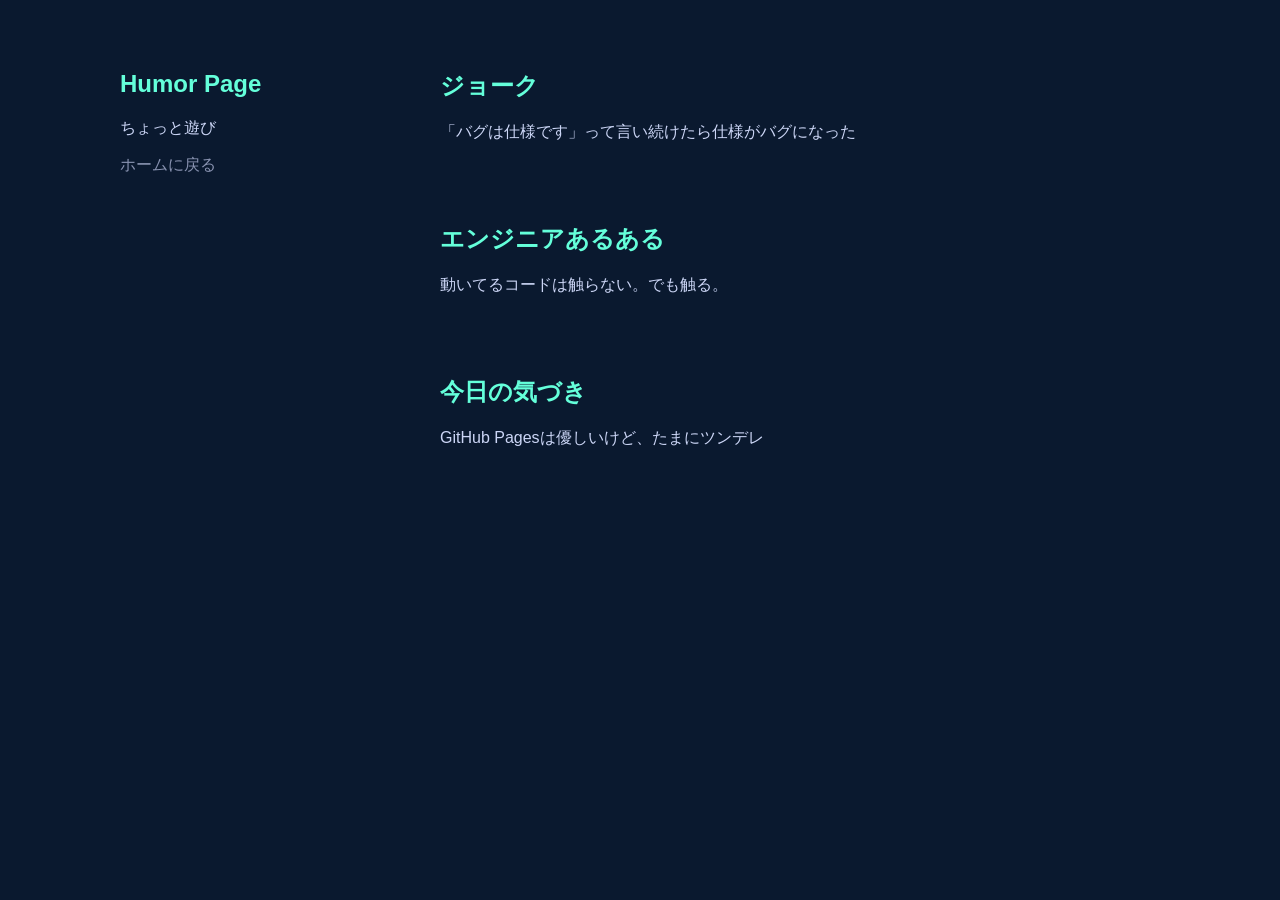
==== humor.html @ b9a94af5 "add humor page" ====
<!DOCTYPE html>
<html lang="ja">

<head>
    <meta charset="UTF-8">
    <title>ユーモアページ</title>
    <link rel="stylesheet" href="style.css">
</head>

<body>

    <div class="container">

        <aside class="sidebar">
            <h1>Humor Page</h1>
            <p>ちょっと遊び</p>

            <nav>
                <a href="index.html">ホームに戻る</a>
            </nav>
        </aside>

        <main class="content">

            <section>
                <h2>ジョーク</h2>
                <p>「バグは仕様です」って言い続けたら仕様がバグになった</p>
            </section>

            <section>
                <h2>エンジニアあるある</h2>
                <p>動いてるコードは触らない。でも触る。</p>
            </section>

            <section>
                <h2>今日の気づき</h2>
                <p>GitHub Pagesは優しいけど、たまにツンデレ</p>
            </section>

        </main>

    </div>

</body>

</html>
---- style.css ----
body {
    margin: 0;
    font-family: sans-serif;
    background: #0a192f;
    color: #ccd6f6;
}

/* 全体 */
.container {
    display: flex;
    max-width: 1100px;
    margin: auto;
}

/* 左サイド */
.sidebar {
    position: fixed;
    width: 250px;
    height: 100vh;
    padding: 50px 30px;
}

.sidebar h1 {
    color: #64ffda;
}

.sidebar a {
    display: block;
    color: #8892b0;
    text-decoration: none;
    margin: 10px 0;
}

.sidebar a:hover {
    color: #64ffda;
}

/* メイン */
.content {
    margin-left: 300px;
    padding: 50px;
    max-width: 700px;
}

/* セクション */
section {
    margin-bottom: 80px;
}

h2 {
    color: #64ffda;
}

/* カード */
.card {
    background: #112240;
    padding: 20px;
    border-radius: 8px;
    margin-top: 10px;
}

.card a {
    color: #64ffda;
}
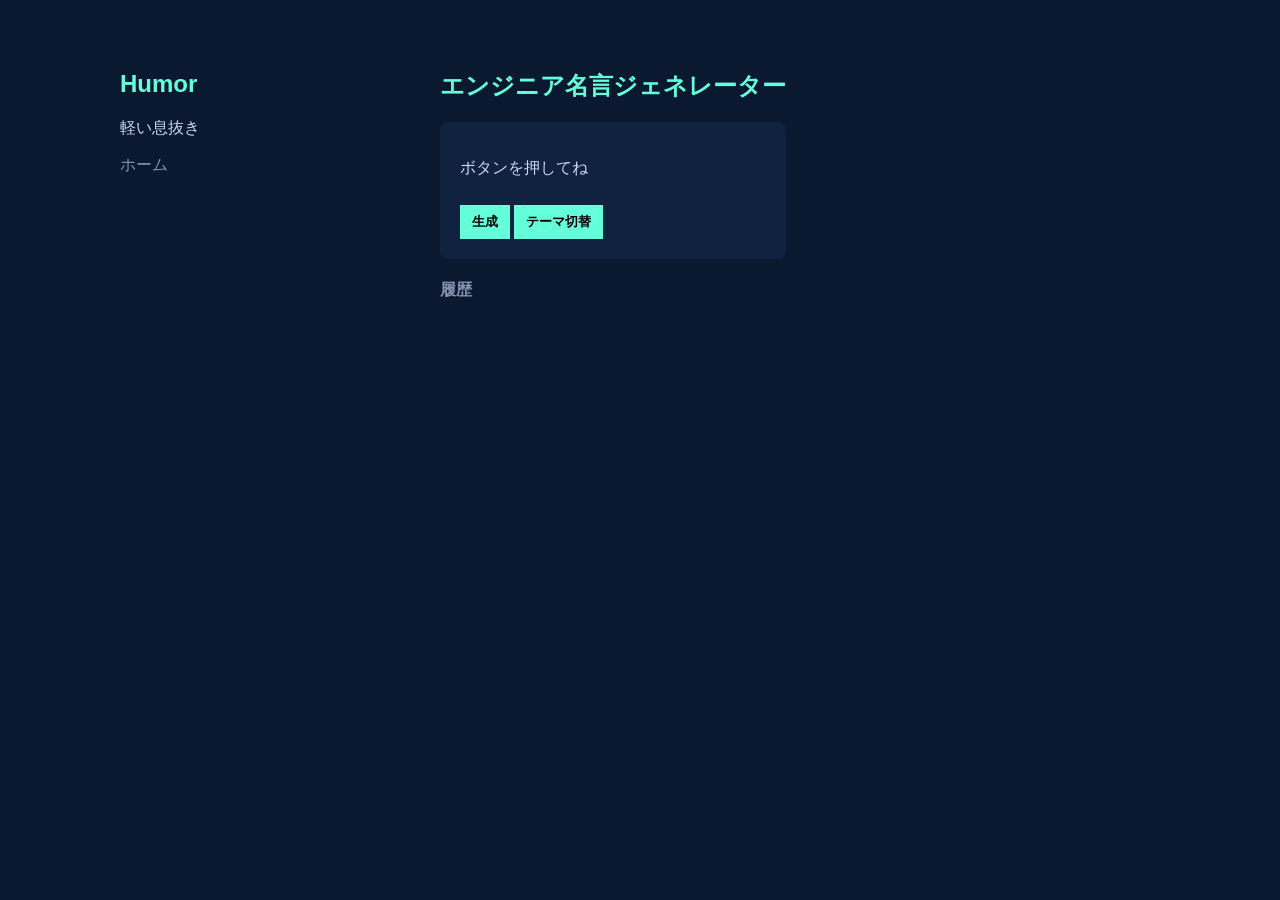
==== commit cfda5436: "update humor page with interactive features" ====
--- a/humor.html
+++ b/humor.html
@@ -3,8 +3,48 @@
 
 <head>
     <meta charset="UTF-8">
+    <meta name="viewport" content="width=device-width, initial-scale=1.0">
     <title>ユーモアページ</title>
     <link rel="stylesheet" href="style.css">
+
+    <style>
+        /* ===== 追加CSS ===== */
+
+        #quote {
+            transition: opacity 0.2s ease, transform 0.2s ease;
+        }
+
+        .slide {
+            transform: translateY(10px);
+            opacity: 0;
+        }
+
+        button {
+            margin-top: 10px;
+            padding: 8px 12px;
+            background: #64ffda;
+            border: none;
+            cursor: pointer;
+            font-weight: bold;
+        }
+
+        /* 履歴 */
+        .history {
+            margin-top: 20px;
+            color: #8892b0;
+            font-size: 14px;
+        }
+
+        /* ダークモード */
+        body.light {
+            background: #f5f5f5;
+            color: #111;
+        }
+
+        body.light .card {
+            background: #fff;
+        }
+    </style>
 </head>
 
 <body>
@@ -12,35 +52,96 @@
     <div class="container">
 
         <aside class="sidebar">
-            <h1>Humor Page</h1>
-            <p>ちょっと遊び</p>
+            <h1>Humor</h1>
+            <p>軽い息抜き</p>
 
             <nav>
-                <a href="index.html">ホームに戻る</a>
+                <a href="index.html">ホーム</a>
             </nav>
         </aside>
 
         <main class="content">
 
             <section>
-                <h2>ジョーク</h2>
-                <p>「バグは仕様です」って言い続けたら仕様がバグになった</p>
-            </section>
+                <h2>エンジニア名言ジェネレーター</h2>
 
-            <section>
-                <h2>エンジニアあるある</h2>
-                <p>動いてるコードは触らない。でも触る。</p>
-            </section>
+                <div class="card">
+                    <p id="quote">ボタンを押してね</p>
 
-            <section>
-                <h2>今日の気づき</h2>
-                <p>GitHub Pagesは優しいけど、たまにツンデレ</p>
+                    <button onclick="newQuote()">生成</button>
+                    <button onclick="toggleTheme()">テーマ切替</button>
+                </div>
+
+                <div class="history">
+                    <h3>履歴</h3>
+                    <ul id="historyList"></ul>
+                </div>
             </section>
 
         </main>
 
     </div>
 
+    <script>
+        const quotes = [
+            "バグは消すものではなく観察対象",
+            "動いてるコードは触らない。でも触る",
+            "昨日動いたは今日動かない",
+            "console.logは最強のデバッガー",
+            "仕様ですは万能ワード"
+        ];
+
+        let history = [];
+
+        // ===== タイピング風表示 =====
+        function typeText(text, element, i = 0) {
+            if (i === 0) element.innerHTML = "";
+
+            if (i < text.length) {
+                element.innerHTML += text[i];
+                setTimeout(() => typeText(text, element, i + 1), 30);
+            }
+        }
+
+        // ===== 名言生成 =====
+        function newQuote() {
+            const el = document.getElementById("quote");
+
+            // スライド演出
+            el.classList.add("slide");
+
+            setTimeout(() => {
+                const random = Math.floor(Math.random() * quotes.length);
+                const selected = quotes[random];
+
+                typeText(selected, el);
+
+                // 履歴追加
+                history.unshift(selected);
+                updateHistory();
+
+                el.classList.remove("slide");
+            }, 200);
+        }
+
+        // ===== 履歴表示 =====
+        function updateHistory() {
+            const list = document.getElementById("historyList");
+            list.innerHTML = "";
+
+            history.slice(0, 5).forEach(item => {
+                const li = document.createElement("li");
+                li.textContent = item;
+                list.appendChild(li);
+            });
+        }
+
+        // ===== ダークモード =====
+        function toggleTheme() {
+            document.body.classList.toggle("light");
+        }
+    </script>
+
 </body>
 
 </html>
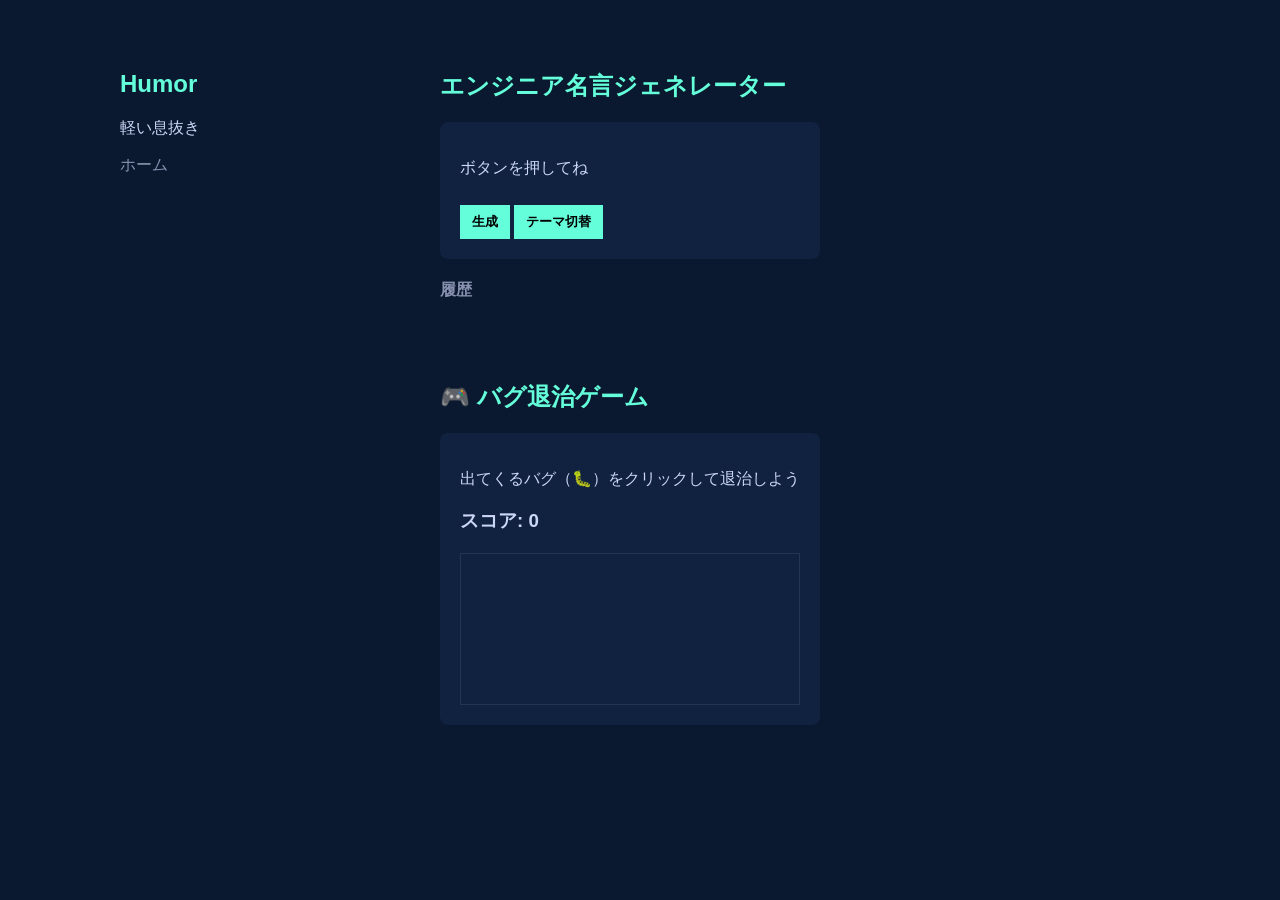
==== commit 76dd500f: "add bug game to humor page" ====
--- a/humor.html
+++ b/humor.html
@@ -44,6 +44,21 @@
         body.light .card {
             background: #fff;
         }
+
+        #gameArea {
+            margin-top: 15px;
+            min-height: 150px;
+            position: relative;
+            border: 1px solid #233554;
+            overflow: hidden;
+        }
+
+        .bug {
+            position: absolute;
+            cursor: pointer;
+            font-size: 22px;
+            user-select: none;
+        }
     </style>
 </head>
 
@@ -75,6 +90,18 @@
                 <div class="history">
                     <h3>履歴</h3>
                     <ul id="historyList"></ul>
+                </div>
+            </section>
+
+            <section>
+                <h2>🎮 バグ退治ゲーム</h2>
+
+                <div class="card">
+                    <p>出てくるバグ（🐛）をクリックして退治しよう</p>
+
+                    <h3>スコア: <span id="score">0</span></h3>
+
+                    <div id="gameArea"></div>
                 </div>
             </section>
 
@@ -140,6 +167,36 @@
         function toggleTheme() {
             document.body.classList.toggle("light");
         }
+
+        let score = 0;
+
+        // バグ生成
+        function spawnBug() {
+            const bug = document.createElement("div");
+            bug.classList.add("bug");
+            bug.innerText = "🐛";
+
+            const area = document.getElementById("gameArea");
+
+            bug.style.top = Math.random() * 120 + "px";
+            bug.style.left = Math.random() * 200 + "px";
+
+            bug.onclick = () => {
+                score++;
+                document.getElementById("score").innerText = score;
+                bug.remove();
+            };
+
+            area.appendChild(bug);
+
+            // 自動消滅
+            setTimeout(() => {
+                bug.remove();
+            }, 2500);
+        }
+
+        // 定期的に出現
+        setInterval(spawnBug, 1200);
     </script>
 
 </body>
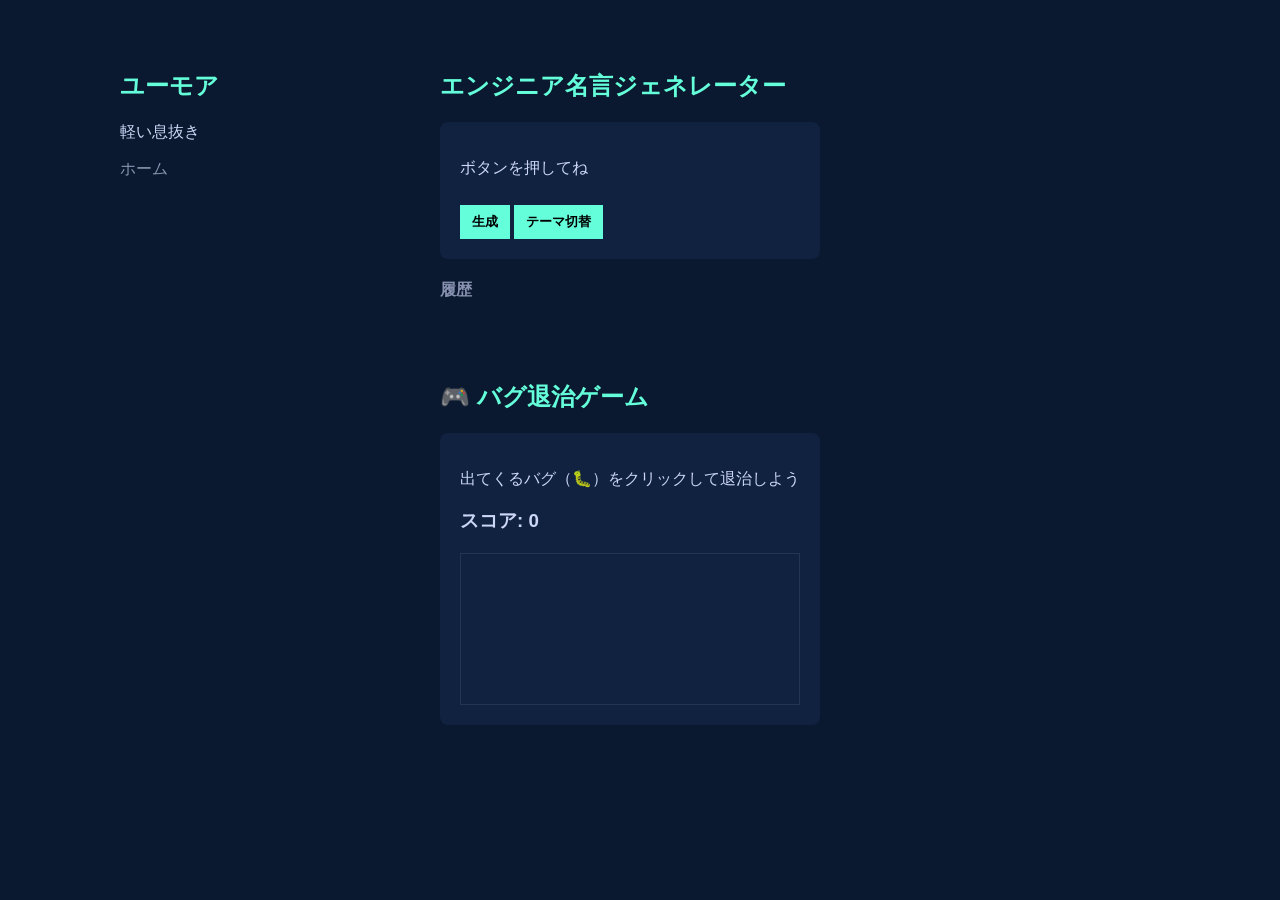
==== commit e0a5d979: "Add humor to the deliverables" ====
--- a/humor.html
+++ b/humor.html
@@ -67,7 +67,7 @@
     <div class="container">
 
         <aside class="sidebar">
-            <h1>Humor</h1>
+            <h1>ユーモア</h1>
             <p>軽い息抜き</p>
 
             <nav>
--- a/style.css
+++ b/style.css
@@ -61,4 +61,44 @@
 
 .card a {
     color: #64ffda;
+}
+
+/* =========================
+   📱 レスポンシブ対応
+========================= */
+@media (max-width: 768px) {
+
+    .container {
+        display: block;
+    }
+
+    .sidebar {
+        position: relative;
+        width: 100%;
+        height: auto;
+        padding: 20px;
+        text-align: center;
+    }
+
+    .content {
+        margin-left: 0;
+        padding: 20px;
+        max-width: 100%;
+    }
+
+    section {
+        margin-bottom: 50px;
+    }
+
+    .card {
+        padding: 15px;
+    }
+
+    h1 {
+        font-size: 22px;
+    }
+
+    h2 {
+        font-size: 18px;
+    }
 }
